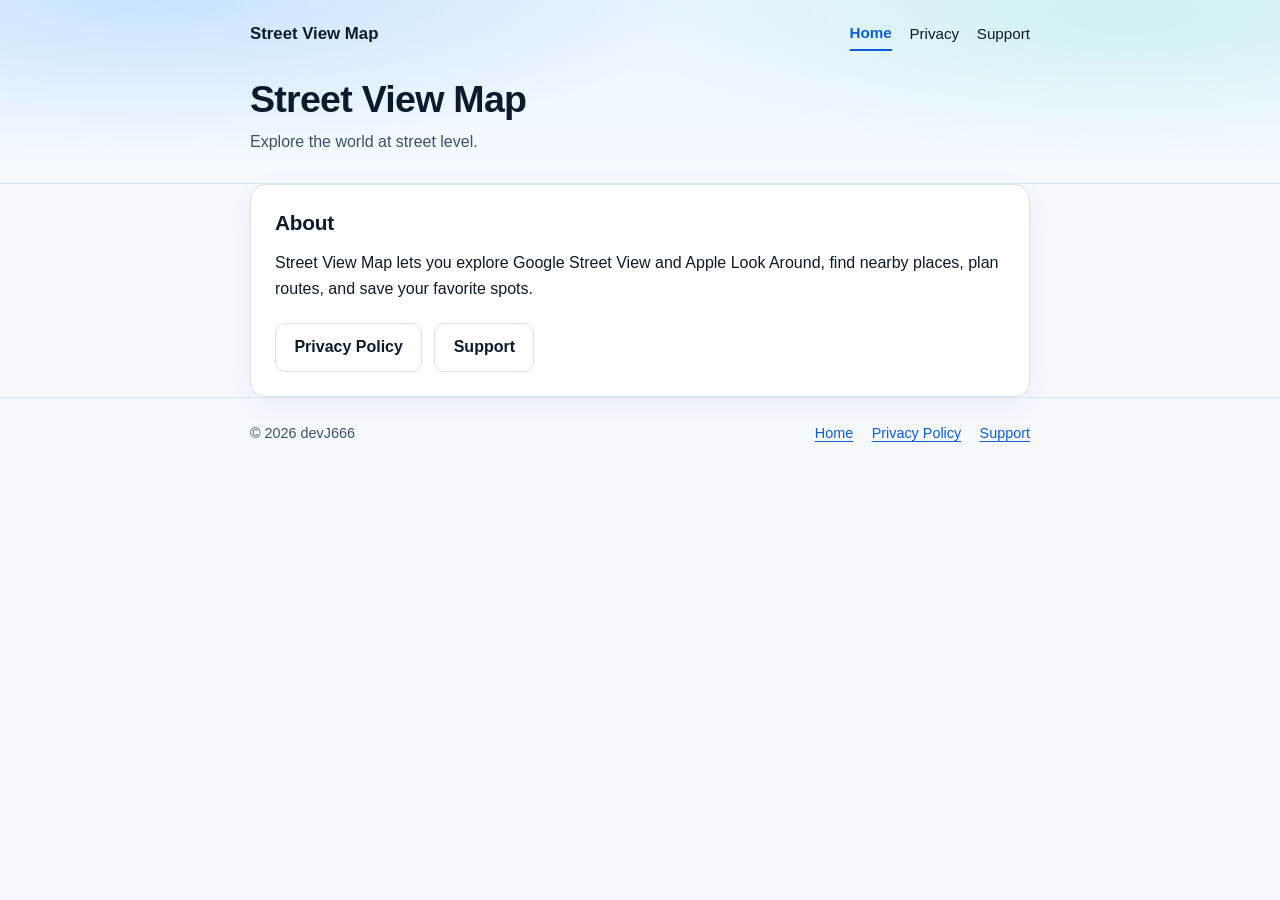
==== index.html @ 0cdc11fd "feat: add Street View Map privacy and support pages" ====
<!DOCTYPE html>
<html lang="en">
<head>
  <meta charset="utf-8">
  <meta name="viewport" content="width=device-width, initial-scale=1">
  <title>Street View Map</title>
  <meta name="description" content="Explore Street View and Look Around, find nearby places and plan routes.">
  <link rel="stylesheet" href="styles.css">
</head>
<body>
  <a class="skip-link" href="#main">Skip to content</a>
  <header class="site-header">
    <div class="container">
      <nav class="nav-bar" aria-label="Primary navigation">
        <a class="brand" href="./"><span>Street View Map</span></a>
        <div class="nav-links">
          <a href="./" aria-current="page">Home</a>
          <a href="privacy/">Privacy</a>
          <a href="support/">Support</a>
        </div>
      </nav>
      <div class="page-title">
        <h1>Street View Map</h1>
        <p>Explore the world at street level.</p>
      </div>
    </div>
  </header>
  <main id="main" class="container">
    <section class="card">
      <h2>About</h2>
      <p>Street View Map lets you explore Google Street View and Apple Look Around, find nearby places, plan routes, and save your favorite spots.</p><div class="actions"><a class="btn" href="privacy/">Privacy Policy</a><a class="btn" href="support/">Support</a></div>
    </section>
  </main>
  <footer class="site-footer">
    <div class="container footer-inner">
      <span>&copy; 2026 devJ666</span>
      <div class="footer-links">
        <a href="./">Home</a>
        <a href="privacy/">Privacy Policy</a>
        <a href="support/">Support</a>
      </div>
    </div>
  </footer>
</body>
</html>
---- styles.css ----
:root {
  --bg: #f6faff;
  --surface: #ffffff;
  --surface-alt: #eef6ff;
  --ink: #0b1b2b;
  --muted: #3d5266;
  --border: #d6e4f2;
  --sky: #5daeff;
  --sky-light: #8ccbff;
  --mint: #7bebc4;
  --green: #1fb383;
  --link: #0b5ed7;
  --accent-text: #0a6e4d;
  --accent-bg: #e7faf3;
  --shadow: 0 8px 28px rgba(11, 27, 43, 0.06);
  --radius: 16px;
}

@media (prefers-color-scheme: dark) {
  :root {
    --bg: #07111c;
    --surface: #0e1c2b;
    --surface-alt: #132538;
    --ink: #edf4fc;
    --muted: #a8c0d6;
    --border: #1e344b;
    --link: #8ccbff;
    --accent-text: #7bebc4;
    --accent-bg: rgba(31, 179, 131, 0.14);
    --shadow: 0 10px 30px rgba(0, 0, 0, 0.35);
  }
}

*, *::before, *::after { box-sizing: border-box; }
html { color-scheme: light dark; scroll-behavior: smooth; }

body {
  margin: 0;
  font-family: -apple-system, BlinkMacSystemFont, "SF Pro Text", "Segoe UI", Roboto, Helvetica, Arial, sans-serif;
  font-size: 1rem;
  line-height: 1.65;
  color: var(--ink);
  background: var(--bg);
  -webkit-font-smoothing: antialiased;
}

.skip-link {
  position: absolute;
  left: -9999px;
  top: 0;
  background: var(--ink);
  color: var(--bg);
  padding: 0.6rem 1rem;
  border-radius: 0 0 8px 0;
  font-weight: 600;
  z-index: 100;
}
.skip-link:focus { left: 0; }

a { color: var(--link); text-underline-offset: 0.18em; }
a:hover { opacity: 0.85; }
:focus-visible { outline: 3px solid var(--sky); outline-offset: 2px; border-radius: 4px; }

.container { width: 100%; max-width: 820px; margin: 0 auto; padding: 0 1.25rem; }

.site-header {
  position: relative;
  overflow: hidden;
  border-bottom: 1px solid var(--border);
  background:
    radial-gradient(60% 120% at 12% 0%, rgba(93, 174, 255, 0.24), transparent 70%),
    radial-gradient(55% 110% at 88% 10%, rgba(123, 235, 196, 0.24), transparent 70%),
    linear-gradient(180deg, rgba(140, 203, 255, 0.12) 0%, transparent 100%);
  padding: 1rem 0 1.75rem;
}

.nav-bar {
  display: flex;
  flex-wrap: wrap;
  align-items: center;
  justify-content: space-between;
  gap: 0.75rem 1.25rem;
}

.brand {
  display: inline-flex;
  align-items: center;
  gap: 0.65rem;
  color: var(--ink);
  text-decoration: none;
  font-weight: 700;
  font-size: 1.05rem;
}

.brand-icon { width: 34px; height: 34px; border-radius: 22.5%; display: block; }
.nav-links { display: flex; flex-wrap: wrap; align-items: center; gap: 0.5rem 1.1rem; font-size: 0.95rem; }
.nav-links a { color: var(--ink); text-decoration: none; font-weight: 500; padding: 0.25rem 0; }
.nav-links a[aria-current="page"] { color: var(--link); font-weight: 700; border-bottom: 2px solid var(--link); }
.lang-pill {
  padding: 0.25rem 0.65rem;
  border: 1px solid var(--border);
  border-radius: 999px;
  background: var(--surface);
  font-size: 0.85rem;
  font-weight: 600;
  color: var(--ink);
  text-decoration: none;
}

.hero { padding-top: 2rem; display: flex; flex-direction: column; align-items: flex-start; gap: 1rem; }
.hero-top { display: flex; align-items: center; gap: 1.15rem; }
.hero-icon { width: 76px; height: 76px; border-radius: 22.5%; box-shadow: var(--shadow); flex-shrink: 0; }
.hero h1, .page-title h1 { margin: 0; font-size: clamp(1.75rem, 4vw, 2.35rem); line-height: 1.2; letter-spacing: -0.02em; }
.tagline { margin: 0.25rem 0 0; font-size: 1.1rem; color: var(--muted); font-weight: 500; }
.page-title { padding-top: 1.6rem; }
.page-title p { margin: 0.45rem 0 0; color: var(--muted); }

.badge {
  display: inline-block;
  padding: 0.35rem 0.85rem;
  border-radius: 999px;
  background: var(--accent-bg);
  color: var(--accent-text);
  font-weight: 600;
  font-size: 0.9rem;
  border: 1px solid rgba(31, 179, 131, 0.28);
}

main { padding: 2rem 0 3rem; }
.card {
  background: var(--surface);
  border: 1px solid var(--border);
  border-radius: var(--radius);
  padding: 1.5rem;
  box-shadow: var(--shadow);
}
.card + .card { margin-top: 1.25rem; }

h2 { margin: 0 0 0.85rem; font-size: 1.3rem; line-height: 1.3; letter-spacing: -0.01em; }
h3 { margin: 1.35rem 0 0.45rem; font-size: 1.08rem; }
p { margin: 0 0 0.9rem; }
p:last-child { margin-bottom: 0; }

.feature-list { list-style: none; padding: 0; margin: 0; display: grid; gap: 0.85rem; }
.feature-list li {
  padding: 0.95rem 1.05rem;
  border-radius: 12px;
  background: var(--surface-alt);
  border: 1px solid var(--border);
}
.feature-list strong { display: block; margin-bottom: 0.2rem; color: var(--ink); }
.feature-list span { color: var(--muted); font-size: 0.96rem; }

.policy-list { padding-left: 1.25rem; margin: 0.5rem 0 1rem; }
.policy-list li + li { margin-top: 0.55rem; }

.faq-list { display: grid; gap: 0.9rem; }
.faq-item {
  border: 1px solid var(--border);
  border-radius: 12px;
  padding: 1rem 1.15rem;
  background: var(--surface);
}
.faq-item h3 { margin: 0 0 0.45rem; font-size: 1.05rem; color: var(--ink); }
.faq-item p { color: var(--muted); margin: 0; }

.actions { display: flex; flex-wrap: wrap; gap: 0.75rem; margin-top: 1.25rem; }
.btn {
  display: inline-block;
  padding: 0.65rem 1.15rem;
  border-radius: 10px;
  font-weight: 600;
  text-decoration: none;
  border: 1px solid var(--border);
  background: var(--surface);
  color: var(--ink);
}
.btn-primary {
  background: linear-gradient(135deg, #0a68d8 0%, #0f8a63 100%);
  color: #ffffff;
  border-color: transparent;
}

.site-footer {
  border-top: 1px solid var(--border);
  padding: 1.5rem 0 2.25rem;
  color: var(--muted);
  font-size: 0.9rem;
}
.footer-inner { display: flex; flex-wrap: wrap; justify-content: space-between; gap: 0.75rem 1.5rem; }
.footer-links { display: flex; flex-wrap: wrap; gap: 0.5rem 1.15rem; }

@media (max-width: 560px) {
  .hero-icon { width: 62px; height: 62px; }
  .card { padding: 1.15rem; }
}
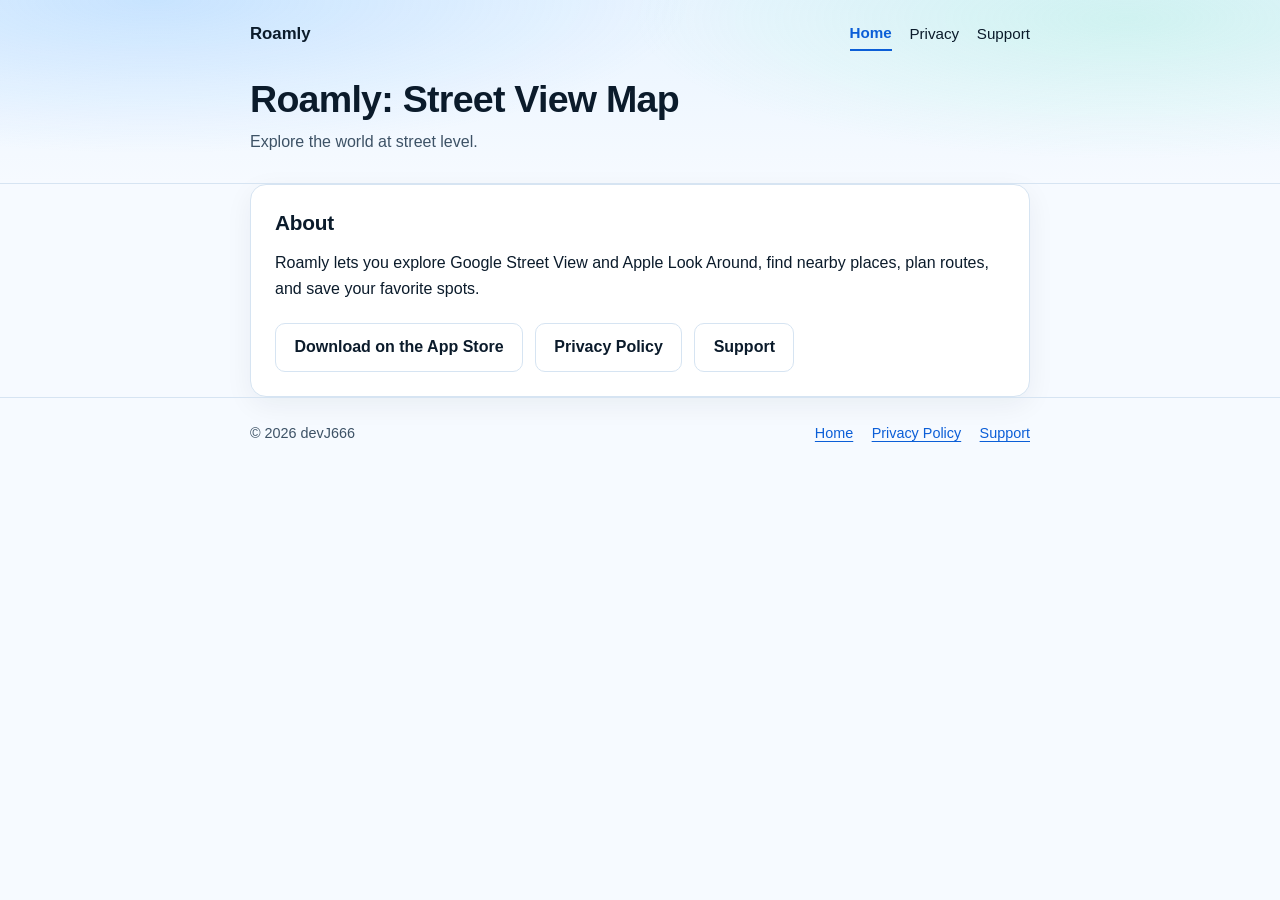
==== commit d979ce13: "docs: update landing page, privacy policy, and support info" ====
--- a/index.html
+++ b/index.html
@@ -3,7 +3,7 @@
 <head>
   <meta charset="utf-8">
   <meta name="viewport" content="width=device-width, initial-scale=1">
-  <title>Street View Map</title>
+  <title>Roamly: Street View Map</title>
   <meta name="description" content="Explore Street View and Look Around, find nearby places and plan routes.">
   <link rel="stylesheet" href="styles.css">
 </head>
@@ -12,7 +12,7 @@
   <header class="site-header">
     <div class="container">
       <nav class="nav-bar" aria-label="Primary navigation">
-        <a class="brand" href="./"><span>Street View Map</span></a>
+        <a class="brand" href="./"><span>Roamly</span></a>
         <div class="nav-links">
           <a href="./" aria-current="page">Home</a>
           <a href="privacy/">Privacy</a>
@@ -20,7 +20,7 @@
         </div>
       </nav>
       <div class="page-title">
-        <h1>Street View Map</h1>
+        <h1>Roamly: Street View Map</h1>
         <p>Explore the world at street level.</p>
       </div>
     </div>
@@ -28,7 +28,7 @@
   <main id="main" class="container">
     <section class="card">
       <h2>About</h2>
-      <p>Street View Map lets you explore Google Street View and Apple Look Around, find nearby places, plan routes, and save your favorite spots.</p><div class="actions"><a class="btn" href="privacy/">Privacy Policy</a><a class="btn" href="support/">Support</a></div>
+      <p>Roamly lets you explore Google Street View and Apple Look Around, find nearby places, plan routes, and save your favorite spots.</p><div class="actions"><a class="btn" href="https://apps.apple.com/app/id6777373539">Download on the App Store</a><a class="btn" href="privacy/">Privacy Policy</a><a class="btn" href="support/">Support</a></div>
     </section>
   </main>
   <footer class="site-footer">
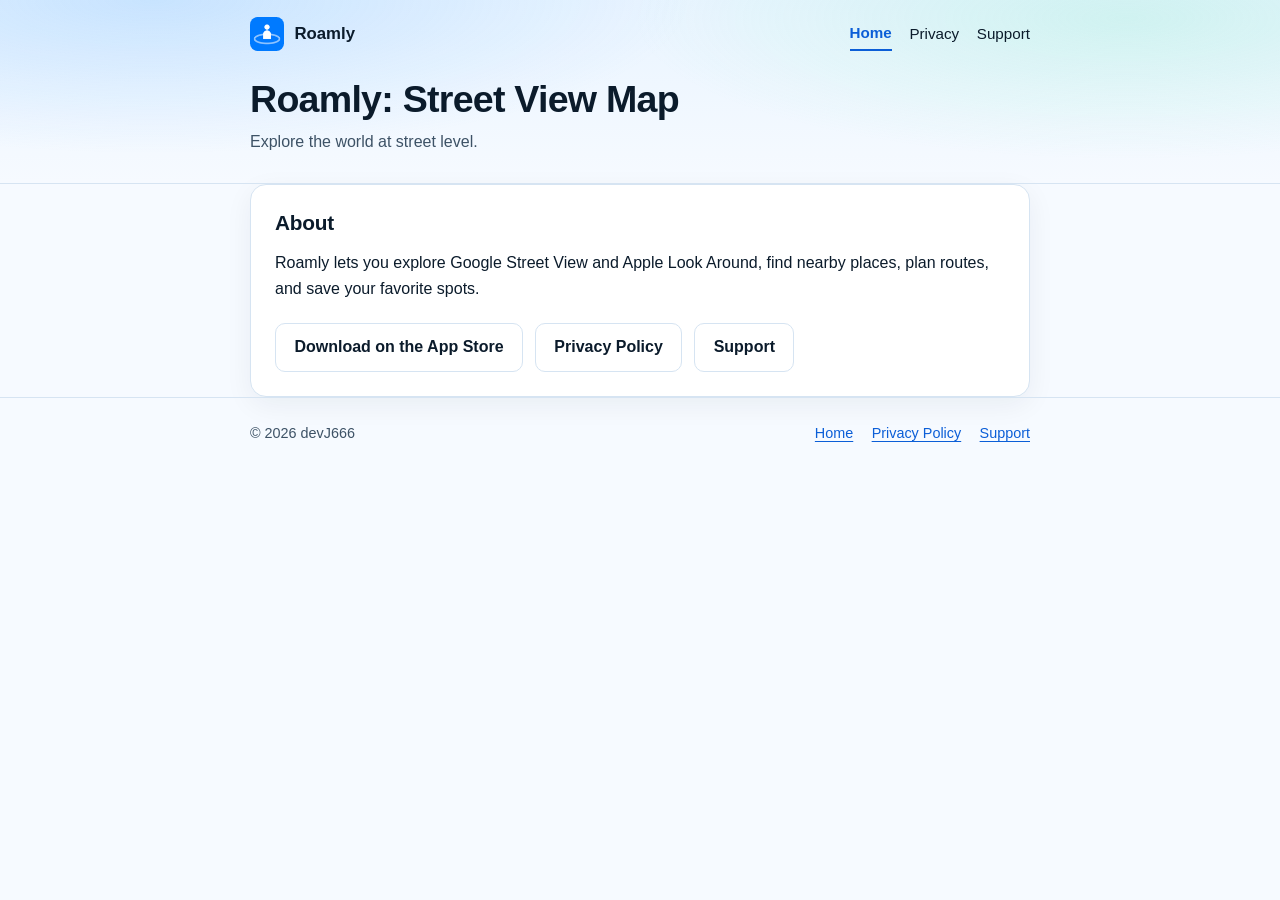
==== commit e5f5c169: "feat: add app icon favicon, touch icon and og:image Co-Authored-By: Claude Sonnet 5.5 <noreply@anthr" ====
--- a/index.html
+++ b/index.html
@@ -5,6 +5,10 @@
   <meta name="viewport" content="width=device-width, initial-scale=1">
   <title>Roamly: Street View Map</title>
   <meta name="description" content="Explore Street View and Look Around, find nearby places and plan routes.">
+  <link rel="icon" type="image/png" sizes="64x64" href="assets/favicon-64.png">
+  <link rel="apple-touch-icon" href="assets/apple-touch-icon.png">
+  <meta name="theme-color" content="#007AFF">
+  <meta property="og:image" content="https://quyen1102.github.io/street-view-map-site/assets/icon-512.png">
   <link rel="stylesheet" href="styles.css">
 </head>
 <body>
@@ -12,7 +16,7 @@
   <header class="site-header">
     <div class="container">
       <nav class="nav-bar" aria-label="Primary navigation">
-        <a class="brand" href="./"><span>Roamly</span></a>
+        <a class="brand" href="./"><img class="brand-icon" src="assets/favicon-64.png" alt="" width="34" height="34"><span>Roamly</span></a>
         <div class="nav-links">
           <a href="./" aria-current="page">Home</a>
           <a href="privacy/">Privacy</a>
